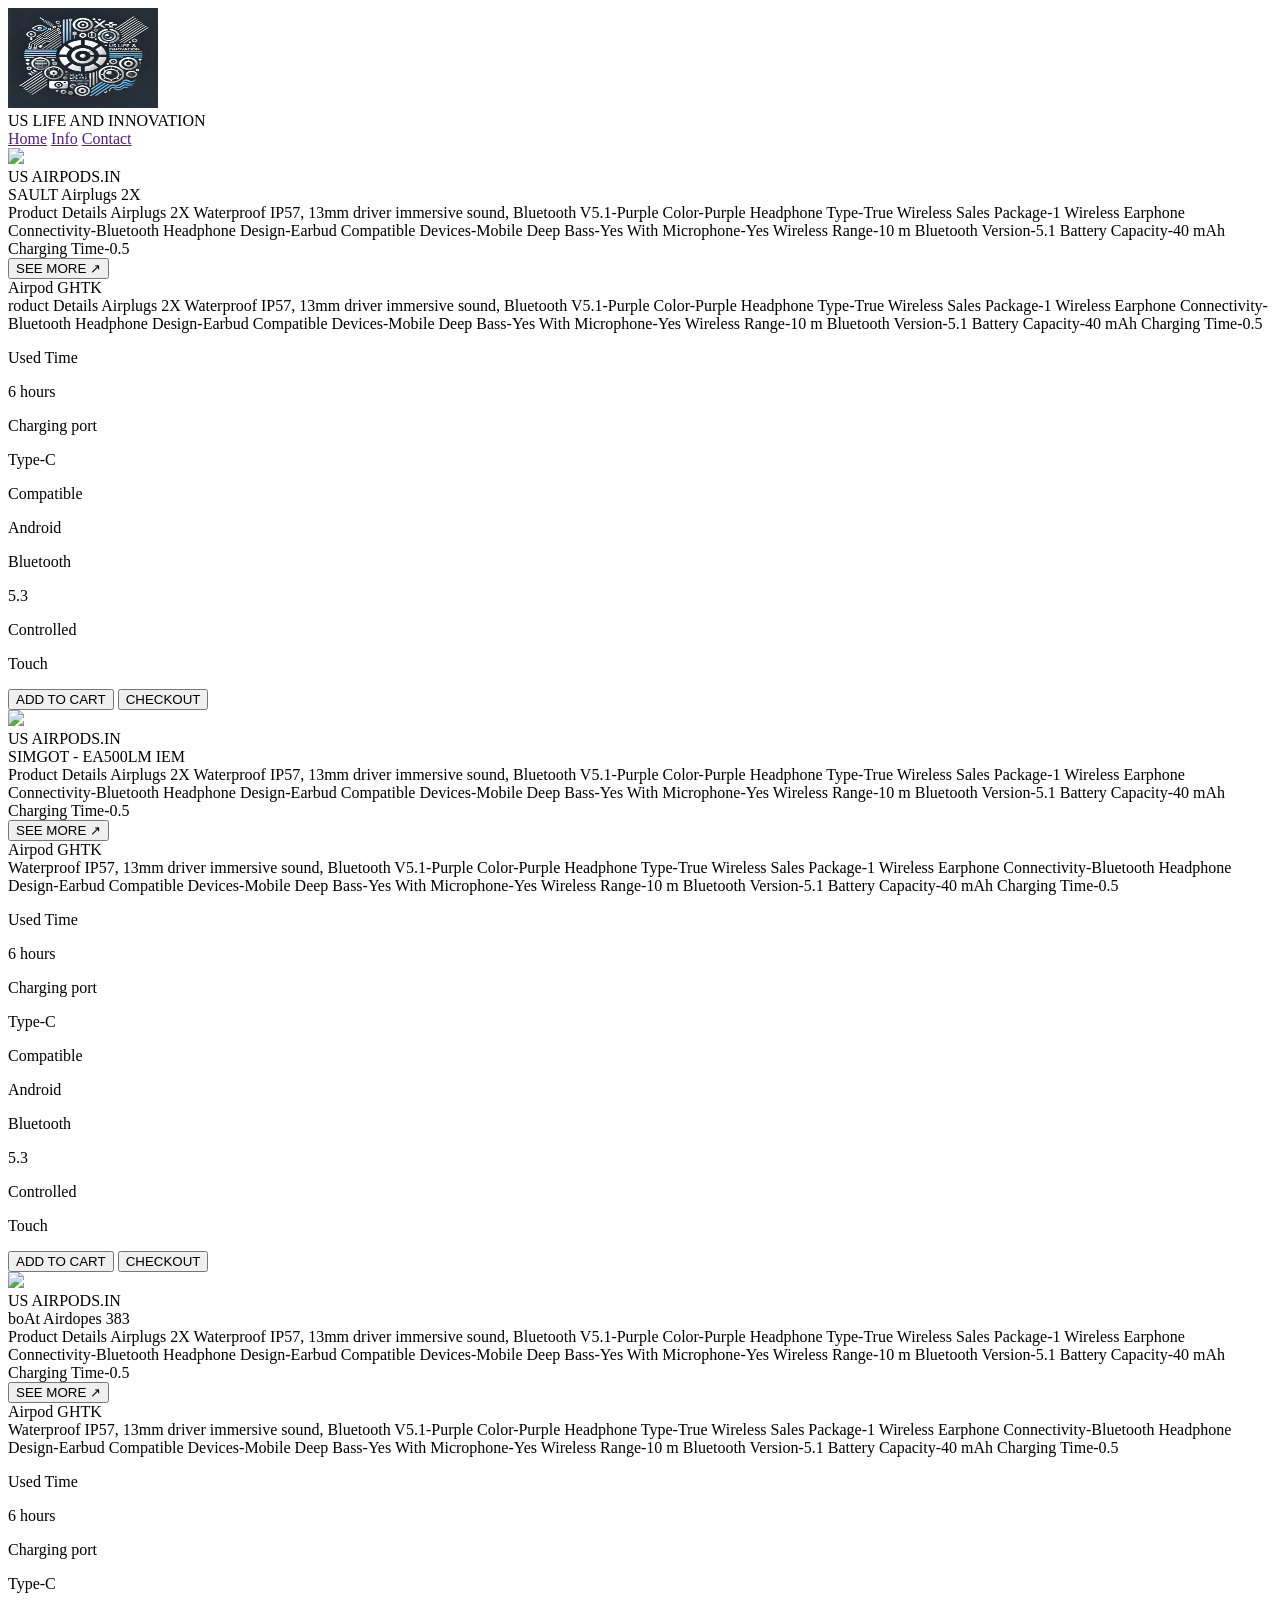
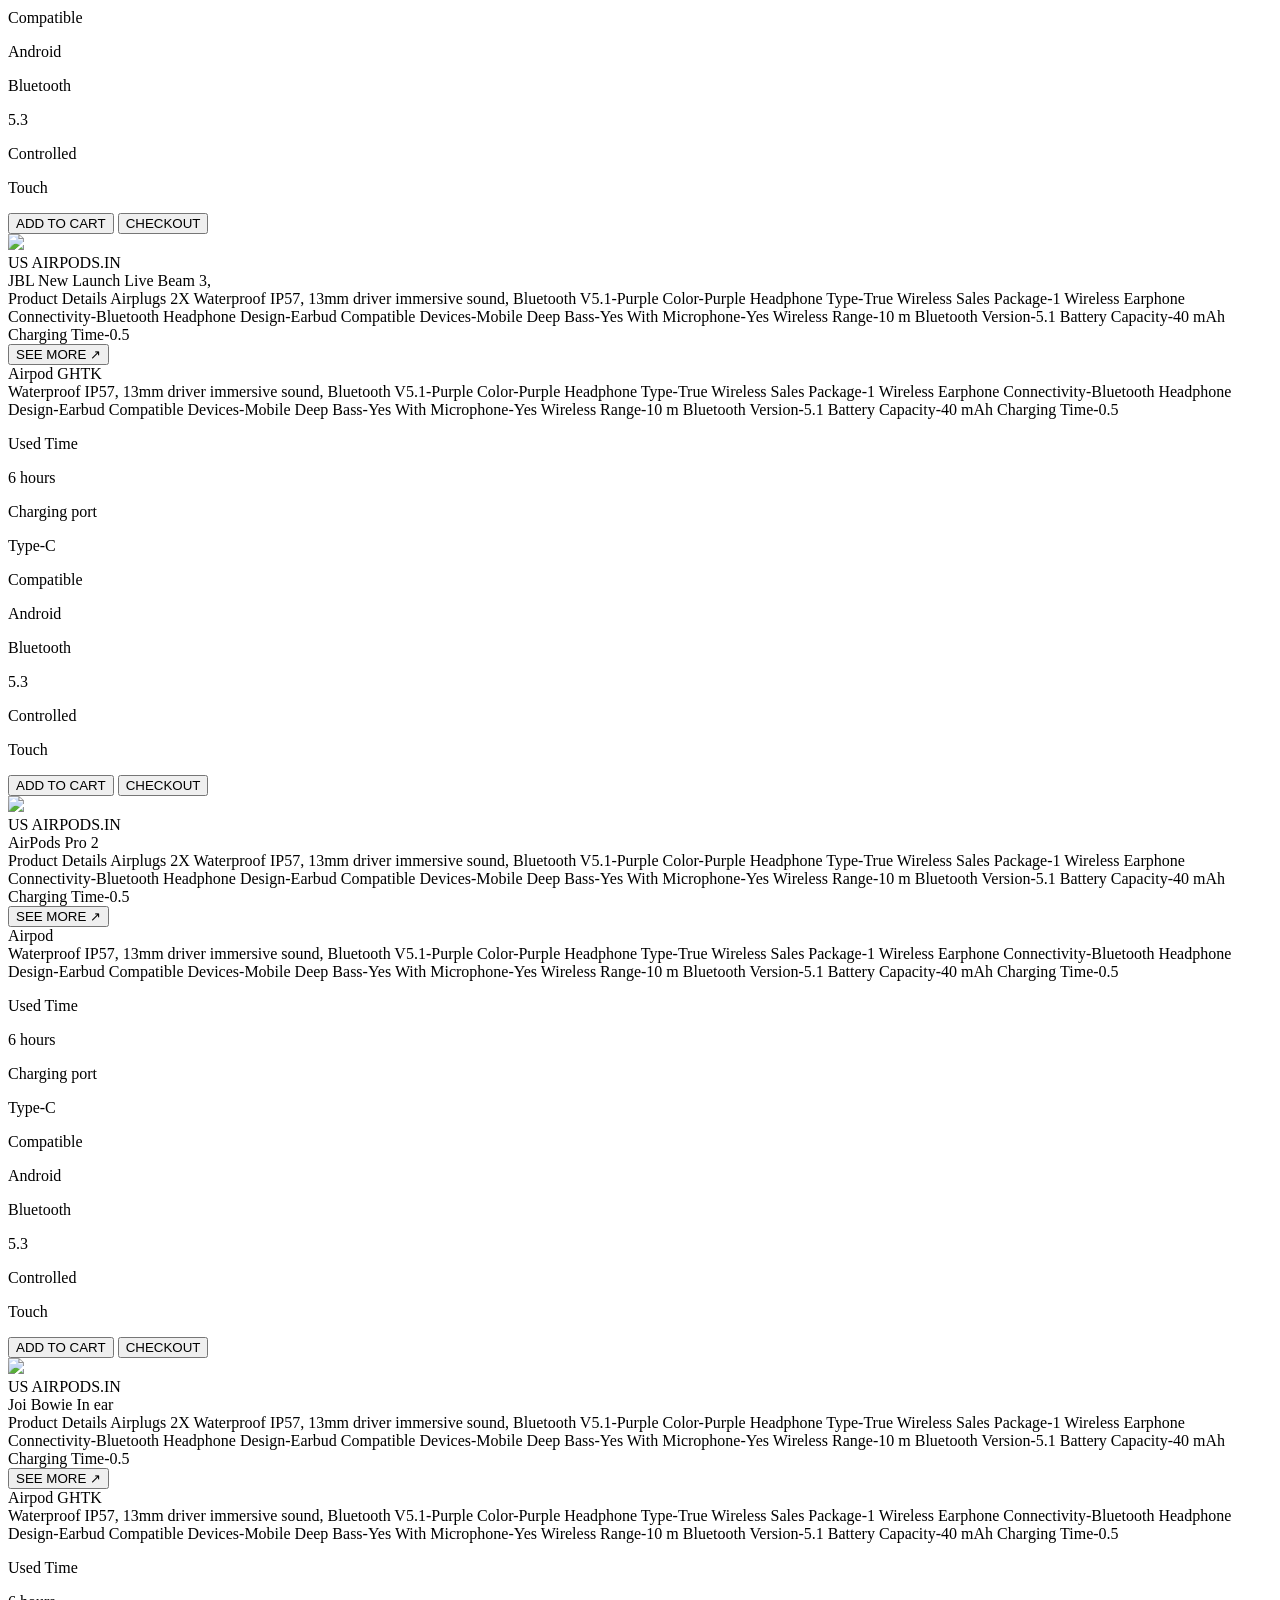
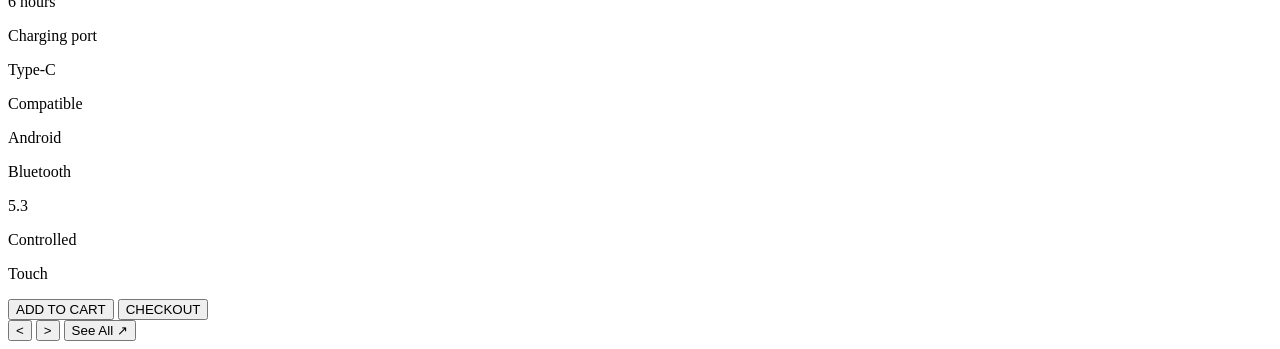
==== index.html @ dfa57633 "Update and rename weebbbb.html to index.html" ====
<!DOCTYPE html>
<html lang="en">
<head>
    <meta charset="UTF-8">
    <meta name="viewport" content="width=device-width, initial-scale=1.0">
    <title>Document</title>
    <link rel="stylesheet" href="style.css">
</head>
<body>
    
<header>
    <img src="logo.png.webp"  width="150" height="100">
    <div class="logo">US LIFE AND INNOVATION</div>
    <nav>
        <a href="">Home</a>
        <a href="">Info</a>
        <a href="">Contact</a>
    </nav>
</header>
    <div class="carousel">
        <div class="list">
            <div class="item">
                <img src="image/img1.png">
                <div class="introduce">
                    <div class="title">US AIRPODS.IN</div>
                    <div class="topic">SAULT Airplugs 2X</div>
                    <div class="des">
                        <!-- 1000 lorem -->
                        Product Details

                        Airplugs 2X Waterproof IP57, 13mm driver immersive sound, Bluetooth V5.1-Purple

                        Color-Purple

                        Headphone Type-True Wireless
                        
                        Sales Package-1 Wireless Earphone
                        
                        Connectivity-Bluetooth
                        
                        Headphone Design-Earbud
                        
                        Compatible Devices-Mobile
                        
                        Deep Bass-Yes
                        
                        With Microphone-Yes

                        Wireless Range-10 m
                        
                        Bluetooth Version-5.1
                        
                        Battery Capacity-40 mAh
                        
                        Charging Time-0.5
                        
                    </div>
                    <button class="seeMore">SEE MORE &#8599</button>
                </div>
                <div class="detail">
                    <div class="title">Airpod GHTK</div>
                    <div class="des">
                        <!-- lorem 500 -->
                        roduct Details Airplugs 2X Waterproof IP57, 13mm driver immersive sound, Bluetooth V5.1-Purple Color-Purple Headphone Type-True Wireless Sales Package-1 Wireless Earphone Connectivity-Bluetooth Headphone Design-Earbud Compatible Devices-Mobile Deep Bass-Yes With Microphone-Yes Wireless Range-10 m Bluetooth Version-5.1 Battery Capacity-40 mAh Charging Time-0.5
                    </div>
                    <div class="specifications">
                        <div>
                            <p>Used Time</p>
                            <p>6 hours</p>
                        </div>
                        <div>
                            <p>Charging port</p>
                            <p>Type-C</p>
                        </div>
                        <div>
                            <p>Compatible</p>
                            <p>Android</p>
                        </div>
                        <div>
                            <p>Bluetooth</p>
                            <p>5.3</p>
                        </div>
                        <div>
                            <p>Controlled</p>
                            <p>Touch</p>
                        </div>
                    </div>
                    <div class="checkout">
                        <button>ADD TO CART</button>
                        <button>CHECKOUT</button>
                    </div>
                </div>
            </div>

            <div class="item">
                <img src="image/img2.png">
                <div class="introduce">
                    <div class="title">US AIRPODS.IN</div>
                    <div class="topic">SIMGOT - EA500LM IEM</div>
                    <div class="des">
                        <!-- 1000 lorem -->
                        Product Details

                        Airplugs 2X Waterproof IP57, 13mm driver immersive sound, Bluetooth V5.1-Purple

                        Color-Purple

                        Headphone Type-True Wireless
                        
                        Sales Package-1 Wireless Earphone
                        
                        Connectivity-Bluetooth
                        
                        Headphone Design-Earbud
                        
                        Compatible Devices-Mobile
                        
                        Deep Bass-Yes
                        
                        With Microphone-Yes

                        Wireless Range-10 m
                        
                        Bluetooth Version-5.1
                        
                        Battery Capacity-40 mAh
                        
                        Charging Time-0.5                    </div>
                    <button class="seeMore">SEE MORE &#8599</button>
                </div>
                <div class="detail">
                    <div class="title">Airpod GHTK</div>
                    <div class="des">
                        <!-- lorem 500 -->
                    Waterproof IP57, 13mm driver immersive sound, Bluetooth V5.1-Purple Color-Purple Headphone Type-True Wireless Sales Package-1 Wireless Earphone Connectivity-Bluetooth Headphone Design-Earbud Compatible Devices-Mobile Deep Bass-Yes With Microphone-Yes Wireless Range-10 m Bluetooth Version-5.1 Battery Capacity-40 mAh Charging Time-0.5
                    </div>
                    <div class="specifications">
                        <div>
                            <p>Used Time</p>
                            <p>6 hours</p>
                        </div>
                        <div>
                            <p>Charging port</p>
                            <p>Type-C</p>
                        </div>
                        <div>
                            <p>Compatible</p>
                            <p>Android</p>
                        </div>
                        <div>
                            <p>Bluetooth</p>
                            <p>5.3</p>
                        </div>
                        <div>
                            <p>Controlled</p>
                            <p>Touch</p>
                        </div>
                    </div>
                    <div class="checkout">
                        <button>ADD TO CART</button>
                        <button>CHECKOUT</button>
                    </div>
                </div>
            </div>

            <div class="item">
                <img src="image/img3.png">
                <div class="introduce">
                    <div class="title">US AIRPODS.IN</div>
                    <div class="topic">boAt Airdopes 383</div>
                    <div class="des">
                        <!-- 1000 lorem -->
                        Product Details

                        Airplugs 2X Waterproof IP57, 13mm driver immersive sound, Bluetooth V5.1-Purple

                        Color-Purple

                        Headphone Type-True Wireless
                        
                        Sales Package-1 Wireless Earphone
                        
                        Connectivity-Bluetooth
                        
                        Headphone Design-Earbud
                        
                        Compatible Devices-Mobile
                        
                        Deep Bass-Yes
                        
                        With Microphone-Yes

                        Wireless Range-10 m
                        
                        Bluetooth Version-5.1
                        
                        Battery Capacity-40 mAh
                        
                        Charging Time-0.5                    </div>
                    <button class="seeMore">SEE MORE &#8599</button>
                </div>
                <div class="detail">
                    <div class="title">Airpod GHTK</div>
                    <div class="des">
                        <!-- lorem 500 -->
                        Waterproof IP57, 13mm driver immersive sound, Bluetooth V5.1-Purple Color-Purple Headphone Type-True Wireless Sales Package-1 Wireless Earphone Connectivity-Bluetooth Headphone Design-Earbud Compatible Devices-Mobile Deep Bass-Yes With Microphone-Yes Wireless Range-10 m Bluetooth Version-5.1 Battery Capacity-40 mAh Charging Time-0.5
                    </div>
                    <div class="specifications">
                        <div>
                            <p>Used Time</p>
                            <p>6 hours</p>
                        </div>
                        <div>
                            <p>Charging port</p>
                            <p>Type-C</p>
                        </div>
                        <div>
                            <p>Compatible</p>
                            <p>Android</p>
                        </div>
                        <div>
                            <p>Bluetooth</p>
                            <p>5.3</p>
                        </div>
                        <div>
                            <p>Controlled</p>
                            <p>Touch</p>
                        </div>
                    </div>
                    <div class="checkout">
                        <button>ADD TO CART</button>
                        <button>CHECKOUT</button>
                    </div>
                </div>
            </div>

            <div class="item">
                <img src="image/img4.png">
                <div class="introduce">
                    <div class="title">US AIRPODS.IN</div>
                    <div class="topic">JBL New Launch Live Beam 3,</div>
                    <div class="des">
                        <!-- 1000 lorem -->
                        Product Details

                        Airplugs 2X Waterproof IP57, 13mm driver immersive sound, Bluetooth V5.1-Purple

                        Color-Purple

                        Headphone Type-True Wireless
                        
                        Sales Package-1 Wireless Earphone
                        
                        Connectivity-Bluetooth
                        
                        Headphone Design-Earbud
                        
                        Compatible Devices-Mobile
                        
                        Deep Bass-Yes
                        
                        With Microphone-Yes

                        Wireless Range-10 m
                        
                        Bluetooth Version-5.1
                        
                        Battery Capacity-40 mAh
                        
                        Charging Time-0.5                    </div>
                    <button class="seeMore">SEE MORE &#8599</button>
                </div>
                <div class="detail">
                    <div class="title">Airpod GHTK</div>
                    <div class="des">
                        <!-- lorem 500 -->
                        Waterproof IP57, 13mm driver immersive sound, Bluetooth V5.1-Purple Color-Purple Headphone Type-True Wireless Sales Package-1 Wireless Earphone Connectivity-Bluetooth Headphone Design-Earbud Compatible Devices-Mobile Deep Bass-Yes With Microphone-Yes Wireless Range-10 m Bluetooth Version-5.1 Battery Capacity-40 mAh Charging Time-0.5
                    </div>
                    <div class="specifications">
                        <div>
                            <p>Used Time</p>
                            <p>6 hours</p>
                        </div>
                        <div>
                            <p>Charging port</p>
                            <p>Type-C</p>
                        </div>
                        <div>
                            <p>Compatible</p>
                            <p>Android</p>
                        </div>
                        <div>
                            <p>Bluetooth</p>
                            <p>5.3</p>
                        </div>
                        <div>
                            <p>Controlled</p>
                            <p>Touch</p>
                        </div>
                    </div>
                    <div class="checkout">
                        <button>ADD TO CART</button>
                        <button>CHECKOUT</button>
                    </div>
                </div>
            </div>

            <div class="item">
                <img src="image/img5.png">
                <div class="introduce">
                    <div class="title">US AIRPODS.IN</div>
                    <div class="topic">AirPods Pro 2</div>
                    <div class="des">
                        <!-- 1000 lorem -->
                        Product Details

                        Airplugs 2X Waterproof IP57, 13mm driver immersive sound, Bluetooth V5.1-Purple

                        Color-Purple

                        Headphone Type-True Wireless
                        
                        Sales Package-1 Wireless Earphone
                        
                        Connectivity-Bluetooth
                        
                        Headphone Design-Earbud
                        
                        Compatible Devices-Mobile
                        
                        Deep Bass-Yes
                        
                        With Microphone-Yes

                        Wireless Range-10 m
                        
                        Bluetooth Version-5.1
                        
                        Battery Capacity-40 mAh
                        
                        Charging Time-0.5                    </div>
                    <button class="seeMore">SEE MORE &#8599</button>
                </div>
                <div class="detail">
                    <div class="title">Airpod</div>
                    <div class="des">
                        <!-- lorem 500 -->
                        Waterproof IP57, 13mm driver immersive sound, Bluetooth V5.1-Purple Color-Purple Headphone Type-True Wireless Sales Package-1 Wireless Earphone Connectivity-Bluetooth Headphone Design-Earbud Compatible Devices-Mobile Deep Bass-Yes With Microphone-Yes Wireless Range-10 m Bluetooth Version-5.1 Battery Capacity-40 mAh Charging Time-0.5
                    </div>
                    <div class="specifications">
                        <div>
                            <p>Used Time</p>
                            <p>6 hours</p>
                        </div>
                        <div>
                            <p>Charging port</p>
                            <p>Type-C</p>
                        </div>
                        <div>
                            <p>Compatible</p>
                            <p>Android</p>
                        </div>
                        <div>
                            <p>Bluetooth</p>
                            <p>5.3</p>
                        </div>
                        <div>
                            <p>Controlled</p>
                            <p>Touch</p>
                        </div>
                    </div>
                    <div class="checkout">
                        <button>ADD TO CART</button>
                        <button>CHECKOUT</button>
                    </div>
                </div>
            </div>

            <div class="item">
                <img src="image/img6.png">
                <div class="introduce">
                    <div class="title">US AIRPODS.IN</div>
                    <div class="topic">Joi Bowie In ear</div>
                    <div class="des">
                        <!-- 1000 lorem -->
                        Product Details

                        Airplugs 2X Waterproof IP57, 13mm driver immersive sound, Bluetooth V5.1-Purple

                        Color-Purple

                        Headphone Type-True Wireless
                        
                        Sales Package-1 Wireless Earphone
                        
                        Connectivity-Bluetooth
                        
                        Headphone Design-Earbud
                        
                        Compatible Devices-Mobile
                        
                        Deep Bass-Yes
                        
                        With Microphone-Yes

                        Wireless Range-10 m
                        
                        Bluetooth Version-5.1
                        
                        Battery Capacity-40 mAh
                        
                        Charging Time-0.5                    </div>
                    <button class="seeMore">SEE MORE &#8599</button>
                </div>
                <div class="detail">
                    <div class="title">Airpod GHTK</div>
                    <div class="des">
                        <!-- lorem 500 -->
                        Waterproof IP57, 13mm driver immersive sound, Bluetooth V5.1-Purple Color-Purple Headphone Type-True Wireless Sales Package-1 Wireless Earphone Connectivity-Bluetooth Headphone Design-Earbud Compatible Devices-Mobile Deep Bass-Yes With Microphone-Yes Wireless Range-10 m Bluetooth Version-5.1 Battery Capacity-40 mAh Charging Time-0.5
                    </div>
                    <div class="specifications">
                        <div>
                            <p>Used Time</p>
                            <p>6 hours</p>
                        </div>
                        <div>
                            <p>Charging port</p>
                            <p>Type-C</p>
                        </div>
                        <div>
                            <p>Compatible</p>
                            <p>Android</p>
                        </div>
                        <div>
                            <p>Bluetooth</p>
                            <p>5.3</p>
                        </div>
                        <div>
                            <p>Controlled</p>
                            <p>Touch</p>
                        </div>
                    </div>
                    <div class="checkout">
                        <button>ADD TO CART</button>
                        <button>CHECKOUT</button>
                    </div>
                </div>
            </div>
        </div>
        <div class="arrows">
            <button id="prev"><</button>
            <button id="next">></button>
            <button id="back">See All  &#8599</button>
        </div>
    </div>





    <script src="web.js"></script>
</body>
</html>
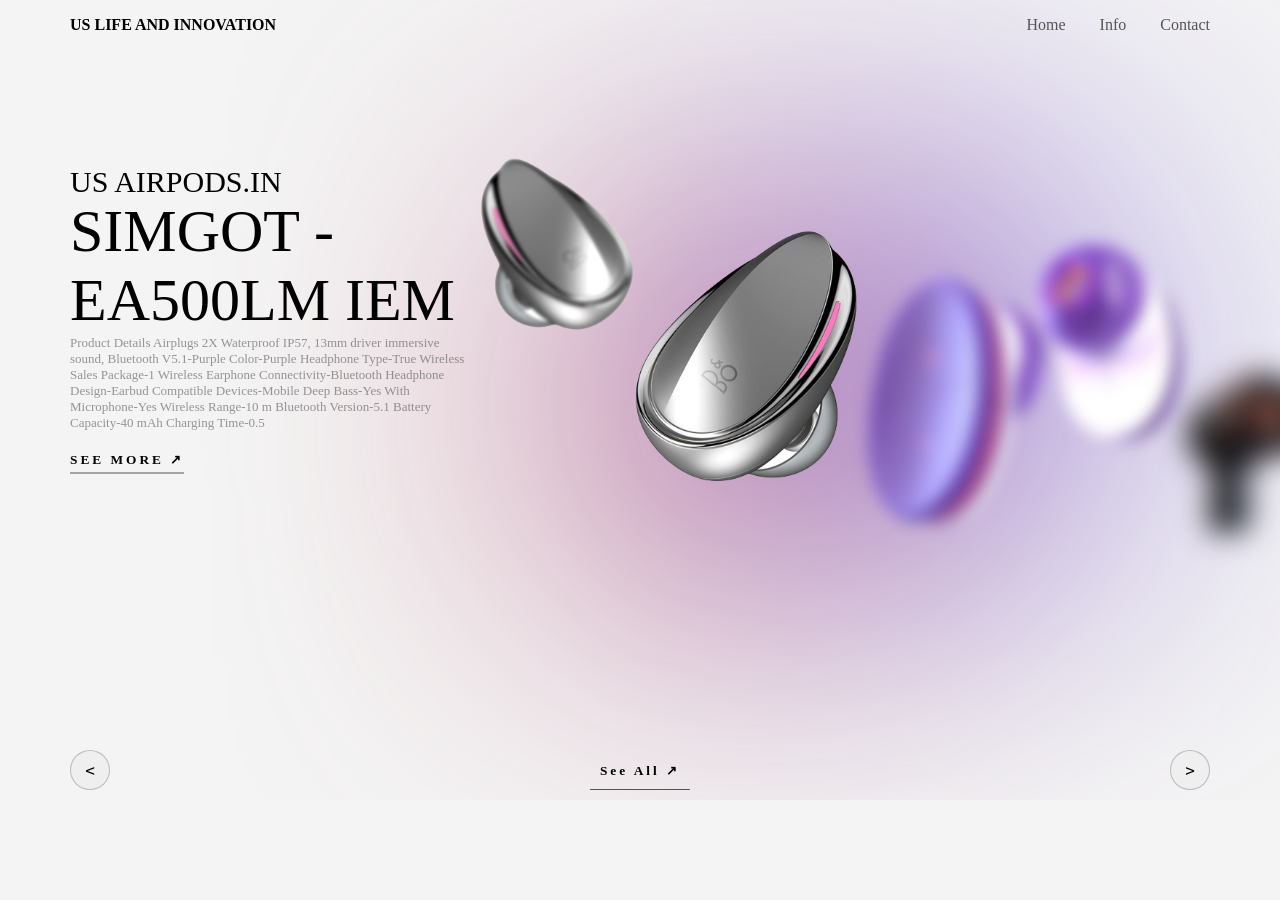
==== commit d9e66d08: "Update index.html" ====
--- a/index.html
+++ b/index.html
@@ -9,7 +9,6 @@
 <body>
     
 <header>
-    <img src="logo.png.webp"  width="150" height="100">
     <div class="logo">US LIFE AND INNOVATION</div>
     <nav>
         <a href="">Home</a>
@@ -20,7 +19,7 @@
     <div class="carousel">
         <div class="list">
             <div class="item">
-                <img src="image/img1.png">
+                <img src="img1.png">
                 <div class="introduce">
                     <div class="title">US AIRPODS.IN</div>
                     <div class="topic">SAULT Airplugs 2X</div>
@@ -93,7 +92,7 @@
             </div>
 
             <div class="item">
-                <img src="image/img2.png">
+                <img src="img2.png">
                 <div class="introduce">
                     <div class="title">US AIRPODS.IN</div>
                     <div class="topic">SIMGOT - EA500LM IEM</div>
@@ -164,7 +163,7 @@
             </div>
 
             <div class="item">
-                <img src="image/img3.png">
+                <img src="img3.png">
                 <div class="introduce">
                     <div class="title">US AIRPODS.IN</div>
                     <div class="topic">boAt Airdopes 383</div>
@@ -235,7 +234,7 @@
             </div>
 
             <div class="item">
-                <img src="image/img4.png">
+                <img src="img4.png">
                 <div class="introduce">
                     <div class="title">US AIRPODS.IN</div>
                     <div class="topic">JBL New Launch Live Beam 3,</div>
@@ -306,7 +305,7 @@
             </div>
 
             <div class="item">
-                <img src="image/img5.png">
+                <img src="img5.png">
                 <div class="introduce">
                     <div class="title">US AIRPODS.IN</div>
                     <div class="topic">AirPods Pro 2</div>
@@ -377,7 +376,7 @@
             </div>
 
             <div class="item">
-                <img src="image/img6.png">
+                <img src="img6.png">
                 <div class="introduce">
                     <div class="title">US AIRPODS.IN</div>
                     <div class="topic">Joi Bowie In ear</div>
--- a/style.css
+++ b/style.css
@@ -0,0 +1,460 @@
+@import url('https://fonts.googleapis.com/css2?family=Poppins:ital,wght@0,100;0,200;0,300;0,400;0,500;0,600;0,700;0,800;0,900;1,100;1,200;1,300;1,400;1,500;1,600;1,700;1,800;1,900&display=swap');
+body{
+    margin: 0;
+    background-color: #F4F4F4;
+    font-family: Poppins;
+}
+:root{
+    --item1-transform: translateX(-100%) translateY(-5%) scale(1.5);
+    --item1-filter: blur(30px);
+    --item1-zIndex: 11;
+    --item1-opacity: 0;
+
+    --item2-transform: translateX(0);
+    --item2-filter: blur(0px);
+    --item2-zIndex: 10;
+    --item2-opacity: 1;
+
+    --item3-transform: translate(50%,10%) scale(0.8);
+    --item3-filter: blur(10px);
+    --item3-zIndex: 9;
+    --item3-opacity: 1;
+
+    --item4-transform: translate(90%,20%) scale(0.5);
+    --item4-filter: blur(30px);
+    --item4-zIndex: 8;
+    --item4-opacity: 1;
+    
+    --item5-transform: translate(120%,30%) scale(0.3);
+    --item5-filter: blur(40px);
+    --item5-zIndex: 7;
+    --item5-opacity: 1;
+    
+    --item6-transform: translate(150%,40%) scale(0.3);
+    --item6-filter: blur(50px);
+    --item6-zIndex: 6;
+    --item6-opacity:1;
+
+    --item7-transform: translate(180%,50%) scale(0.3);
+    --item7-filter: blur(60px);
+    --item7-zIndex: 5;
+    --item7-opacity:0;
+
+}
+header{
+    width: 1140px;
+    max-width: 90%;
+    display: flex;
+    justify-content: space-between;
+    margin: auto;
+    height: 50px;
+    align-items: center;
+}
+header .logo{
+    font-weight: bold;
+}
+header nav a{
+    margin-left: 30px;
+    text-decoration: none;
+    color: #555;
+    font-weight: 500;
+}
+
+/* carousel */
+.carousel{
+    position: relative;
+    height: 800px;
+    overflow: hidden;
+    margin-top: -50px;
+}
+.carousel .list{
+    position: absolute;
+    width: 1140px;
+    max-width: 90%;
+    height: 80%;
+    left: 50%;
+    transform: translateX(-50%);
+}
+.carousel .list .item{
+    position: absolute;
+    left: 0%;
+    width: 70%;
+    height: 100%;
+    font-size: 15px;
+    transition: left 0.5s, opacity 0.5s, width 0.5s;
+}
+.carousel .list .item:nth-child(n + 6){
+    opacity: 0;
+}
+.carousel .list .item:nth-child(2){
+    z-index: 10;
+    transform: translateX(0);
+}
+.carousel .list .item img{
+    width: 50%;
+    position: absolute;
+    right: 0;
+    top: 50%;
+    transform: translateY(-50%);
+    transition: right 1.5s;
+}
+
+.carousel .list .item .introduce{
+    opacity: 0;
+    pointer-events: none;
+}
+.carousel .list .item:nth-child(2) .introduce{
+    opacity: 1;
+    pointer-events: auto;
+    width: 400px;
+    position: absolute;
+    top: 50%;
+    transform:  translateY(-50%);
+    transition: opacity 0.5s;
+}
+.carousel .list .item .introduce .title{
+    font-size: 2em;
+    font-weight: 500;
+    line-height: 1em;
+}
+.carousel .list .item .introduce .topic{
+    font-size: 4em;
+    font-weight: 500;
+}
+.carousel .list .item .introduce .des{
+    font-size: small;
+    color: #5559;
+}
+.carousel .list .item .introduce .seeMore{
+    font-family: Poppins;
+    margin-top: 1.2em;
+    padding: 5px 0;
+    border: none;
+    border-bottom: 1px solid #555;
+    background-color: transparent;
+    font-weight: bold;
+    letter-spacing: 3px;
+    transition: background 0.5s;
+}
+.carousel .list .item .introduce .seeMore:hover{
+    background: #eee;
+}
+.carousel .list .item:nth-child(1){
+    transform: var(--item1-transform);
+    filter: var(--item1-filter);
+    z-index: var(--item1-zIndex);
+    opacity: var(--item1-opacity);
+    pointer-events: none;
+}
+.carousel .list .item:nth-child(3){
+    transform: var(--item3-transform);
+    filter: var(--item3-filter);
+    z-index: var(--item3-zIndex);
+}
+.carousel .list .item:nth-child(4){
+    transform: var(--item4-transform);
+    filter: var(--item4-filter);
+    z-index: var(--item4-zIndex);
+}
+.carousel .list .item:nth-child(5){
+    transform: var(--item5-transform);
+    filter: var(--item5-filter);
+    opacity: var(--item5-opacity);
+    pointer-events: none;
+}
+
+.carousel .list .item:nth-child(6){
+    transform: var(--item6-transform);
+    filter: var(--item6-filter);
+    opacity: var(--item6-opacity);
+    pointer-events: none;
+}
+
+.carousel .list .item:nth-child(7){
+    transform: var(--item7-transform);
+    filter: var(--item7-filter);
+    opacity: var(--item7-opacity);
+    pointer-events: none;
+}
+/* animation text in item2 */
+.carousel .list .item:nth-child(2) .introduce .title,
+.carousel .list .item:nth-child(2) .introduce .topic,
+.carousel .list .item:nth-child(2) .introduce .des,
+.carousel .list .item:nth-child(2) .introduce .seeMore{
+    opacity: 0;
+    animation: showContent 0.5s 1s ease-in-out 1 forwards;
+}
+@keyframes showContent{
+    from{
+        transform: translateY(-30px);
+        filter: blur(10px);
+    }to{
+        transform: translateY(0);
+        opacity: 1;
+        filter: blur(0px);
+    }
+}
+.carousel .list .item:nth-child(2) .introduce .topic{
+    animation-delay: 1.2s;
+}
+.carousel .list .item:nth-child(2) .introduce .des{
+    animation-delay: 1.4s;
+}
+.carousel .list .item:nth-child(2) .introduce .seeMore{
+    animation-delay: 1.6s;
+}
+/* next click */
+.carousel.next .item:nth-child(1){
+    animation: transformFromPosition2 0.5s ease-in-out 1 forwards;
+}
+@keyframes transformFromPosition2{
+    from{
+        transform: var(--item2-transform);
+        filter: var(--item2-filter);
+        opacity: var(--item2-opacity);
+    }
+}
+.carousel.next .item:nth-child(2){
+    animation: transformFromPosition3 0.7s ease-in-out 1 forwards;
+}
+@keyframes transformFromPosition3{
+    from{
+        transform: var(--item3-transform);
+        filter: var(--item3-filter);
+        opacity: var(--item3-opacity);
+    }
+}
+.carousel.next .item:nth-child(3){
+    animation: transformFromPosition4 0.9s ease-in-out 1 forwards;
+}
+@keyframes transformFromPosition4{
+    from{
+        transform: var(--item4-transform);
+        filter: var(--item4-filter);
+        opacity: var(--item4-opacity);
+    }
+}
+.carousel.next .item:nth-child(4){
+    animation: transformFromPosition5 1.1s ease-in-out 1 forwards;
+}
+@keyframes transformFromPosition5{
+    from{
+        transform: var(--item5-transform);
+        filter: var(--item5-filter);
+        opacity: var(--item5-opacity);
+    }
+}
+/* previous */
+.carousel.prev .list .item:nth-child(5){
+    animation: transformFromPosition4 0.5s ease-in-out 1 forwards;
+}
+.carousel.prev .list .item:nth-child(4){
+    animation: transformFromPosition3 0.7s ease-in-out 1 forwards;
+}
+.carousel.prev .list .item:nth-child(3){
+    animation: transformFromPosition2 0.9s ease-in-out 1 forwards;
+}
+.carousel.prev .list .item:nth-child(2){
+    animation: transformFromPosition1 1.1s ease-in-out 1 forwards;
+}
+@keyframes transformFromPosition1{
+    from{
+        transform: var(--item1-transform);
+        filter: var(--item1-filter);
+        opacity: var(--item1-opacity);        
+    }
+}
+
+/* detail  */
+.carousel .list .item .detail{
+    opacity: 0;
+    pointer-events: none;
+}
+/* showDetail */
+.carousel.showDetail .list .item:nth-child(3),
+.carousel.showDetail .list .item:nth-child(4){
+    left: 100%;
+    opacity: 0;
+    pointer-events: none;
+}
+.carousel.showDetail .list .item:nth-child(2){
+    width: 100%;
+}
+.carousel.showDetail .list .item:nth-child(2) .introduce{
+    opacity: 0;
+    pointer-events: none;
+}
+.carousel.showDetail .list .item:nth-child(2) img{
+    right: 50%;
+}
+.carousel.showDetail .list .item:nth-child(2) .detail{
+    opacity: 1;
+    width: 50%;
+    position: absolute;
+    right: 0;
+    top: 50%;
+    transform: translateY(-50%);
+    text-align: right;
+    pointer-events: auto;
+}
+.carousel.showDetail .list .item:nth-child(2) .detail .title{
+    font-size: 4em;
+}
+.carousel.showDetail .list .item:nth-child(2) .detail .specifications{
+    display: flex;
+    gap: 10px;
+    width: 100%;
+    border-top: 1px solid #5553;
+    margin-top: 20px;
+}
+.carousel.showDetail .list .item:nth-child(2) .detail .specifications div{
+    width: 90px;
+    text-align: center;
+    flex-shrink: 0;
+}
+.carousel.showDetail .list .item:nth-child(2) .detail .specifications div p:nth-child(1){
+    font-weight: bold;
+}
+.carousel.carousel.showDetail .list .item:nth-child(2) .checkout button{
+    font-family: Poppins;
+    background-color: transparent;
+    border: 1px solid #5555;
+    margin-left: 5px;
+    padding: 5px 10px;
+    letter-spacing: 2px;
+    font-weight: 500;
+}
+.carousel.carousel.showDetail .list .item:nth-child(2) .checkout button:nth-child(2){
+    background-color: #693EFF;
+    color: #eee;
+}
+.carousel.showDetail .list .item:nth-child(2) .detail  .title,
+.carousel.showDetail .list .item:nth-child(2) .detail  .des,
+.carousel.showDetail .list .item:nth-child(2) .detail .specifications,
+.carousel.showDetail .list .item:nth-child(2) .detail .checkout{
+    opacity: 0;
+    animation: showContent 0.5s 1s ease-in-out 1 forwards;
+}
+.carousel.showDetail .list .item:nth-child(2) .detail  .des{
+    animation-delay: 1.2s;
+}
+.carousel.showDetail .list .item:nth-child(2) .detail .specifications{
+    animation-delay: 1.4s;
+}
+.carousel.showDetail .list .item:nth-child(2) .detail .checkout{
+    animation-delay: 1.6s;
+}
+.arrows{
+    position: absolute;
+    bottom: 10px;
+    width: 1140px;
+    max-width: 90%;
+    display: flex;
+    justify-content: space-between;
+    left: 50%;
+    transform: translateX(-50%);
+}
+#prev,
+#next{
+    width: 40px;
+    height: 40px;
+    border-radius: 50%;
+    font-family: monospace;
+    border: 1px solid #5555;
+    font-size: large;
+    bottom: 20%;
+    left: 10%;
+}
+#next{
+    left: unset;
+    right: 10%;
+}
+#back{
+    position: absolute;
+    z-index: 100;
+    bottom: 0%;
+    left: 50%;
+    transform: translateX(-50%);
+    border: none;
+    border-bottom: 1px solid #555;
+    font-family: Poppins;
+    font-weight: bold;
+    letter-spacing: 3px;
+    background-color: transparent;
+    padding: 10px;
+    /* opacity: 0; */
+    transition: opacity 0.5s;
+}
+.carousel.showDetail #back{
+    opacity: 1;
+}
+.carousel.showDetail #prev,
+.carousel.showDetail #next{
+    opacity: 0;
+    pointer-events: none;
+}
+.carousel::before{
+    width: 500px;
+    height: 300px;
+    content: '';
+    background-image: linear-gradient(70deg, #DC422A, blue);
+    position: absolute;
+    z-index: -1;
+    border-radius: 20% 30% 80% 10%;
+    filter: blur(150px);
+    top: 50%;
+    left: 50%;
+    transform: translate(-10%, -50%);
+    transition: 1s;
+}
+.carousel.showDetail::before{
+    transform: translate(-100%, -50%) rotate(90deg);
+    filter: blur(130px);
+}
+@media screen and (max-width: 991px){
+    /* ipad, tablets */
+    .carousel .list .item{
+        width: 90%;
+    }
+    .carousel.showDetail .list .item:nth-child(2) .detail .specifications{
+        overflow: auto;
+    }
+    .carousel.showDetail .list .item:nth-child(2) .detail .title{
+        font-size: 2em;
+    }
+}
+@media screen and (max-width: 767px){
+    /* mobile */
+    .carousel{
+        height: 600px;
+    }
+    .carousel .list .item{
+        width: 100%;
+        font-size: 10px;
+    }
+    
+    .carousel .list{
+        height: 100%;
+    }
+    .carousel .list .item:nth-child(2) .introduce{
+        width: 50%;
+    }
+    
+    .carousel .list .item img{
+        width: 40%;
+    }
+    .carousel.showDetail .list .item:nth-child(2) .detail{
+        backdrop-filter: blur(10px);
+        font-size: small;
+    }
+    .carousel .list .item:nth-child(2) .introduce .des,
+    .carousel.showDetail .list .item:nth-child(2) .detail .des{
+        height: 100px;
+        overflow: auto;
+    }
+    .carousel.showDetail .list .item:nth-child(2) .detail .checkout{
+        display: flex;
+        width: max-content;
+        float: right;
+    }
+}
